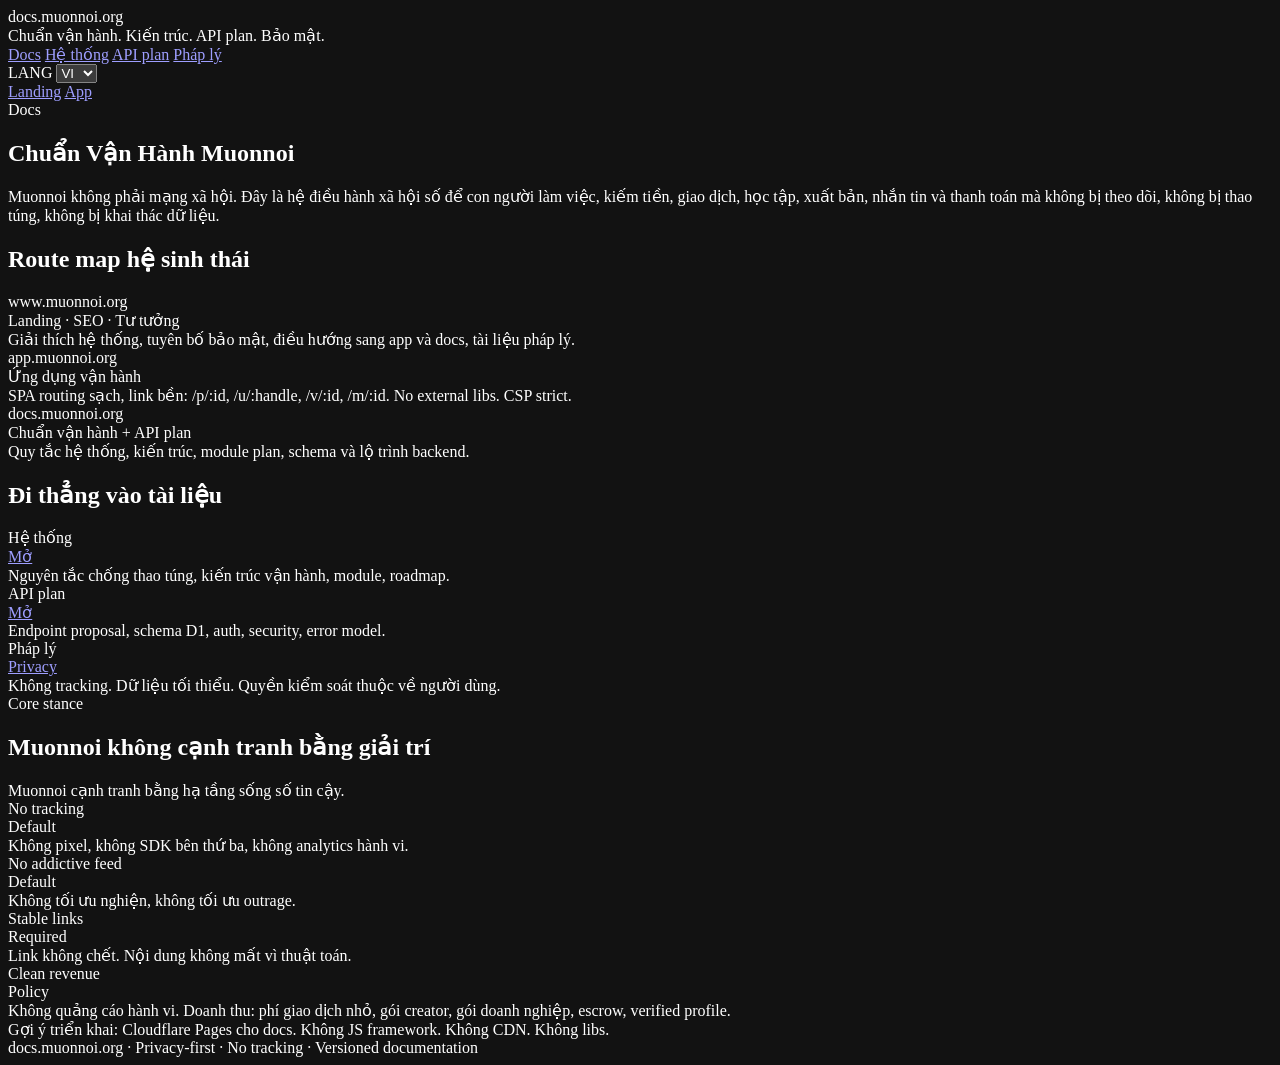
==== public/index.html @ 086cb1d3 "Create index.html" ====
<!doctype html>
<html lang="vi">
<head>
  <meta charset="utf-8"/>
  <meta name="viewport" content="width=device-width,initial-scale=1"/>
  <meta name="color-scheme" content="dark"/>
  <meta name="theme-color" content="#0b0f14"/>

  <title>Muonnoi Docs · Chuẩn vận hành Social Operating System</title>
  <meta name="description" content="Tài liệu chuẩn vận hành Muonnoi: tư tưởng hệ, nguyên tắc chống thao túng, kiến trúc Cloudflare Pages/Workers/D1, module plan, API plan, schema, bảo mật."/>
  <link rel="canonical" href="https://docs.muonnoi.org/"/>

  <link rel="alternate" hreflang="vi" href="https://docs.muonnoi.org/"/>
  <link rel="alternate" hreflang="en" href="https://docs.muonnoi.org/en/"/>
  <link rel="alternate" hreflang="x-default" href="https://docs.muonnoi.org/"/>

  <meta property="og:type" content="website"/>
  <meta property="og:site_name" content="Muonnoi"/>
  <meta property="og:title" content="Muonnoi Docs · Chuẩn vận hành Social Operating System"/>
  <meta property="og:description" content="Không feed gây nghiện. Không tracking. Chuẩn vận hành + kiến trúc + API plan."/>
  <meta property="og:url" content="https://docs.muonnoi.org/"/>

  <meta name="twitter:card" content="summary"/>
  <meta name="twitter:title" content="Muonnoi Docs"/>
  <meta name="twitter:description" content="Chuẩn vận hành + API plan + bảo mật."/>
  <link rel="stylesheet" href="/assets/style.css"/>
  <script type="application/ld+json">
  {
    "@context":"https://schema.org",
    "@type":"WebSite",
    "name":"Muonnoi Docs",
    "url":"https://docs.muonnoi.org/",
    "description":"Chuẩn vận hành Social Operating System của Muonnoi.",
    "publisher":{"@type":"Organization","name":"Muonnoi"}
  }
  </script>
</head>
<body>
  <header class="topbar">
    <div class="row">
      <div class="brand">
        <div class="logo" aria-hidden="true"></div>
        <div>
          <div class="brandTitle">docs.muonnoi.org</div>
          <div class="brandSub">Chuẩn vận hành. Kiến trúc. API plan. Bảo mật.</div>
        </div>
      </div>

      <nav class="nav" aria-label="Điều hướng">
        <a class="btn small ghost" href="/">Docs</a>
        <a class="btn small ghost" href="/system/">Hệ thống</a>
        <a class="btn small ghost" href="/api/">API plan</a>
        <a class="btn small ghost" href="/legal/privacy.html">Pháp lý</a>
      </nav>

      <div class="right">
        <div class="langWrap">
          <span class="langLabel">LANG</span>
          <select class="lang" id="langSelect" aria-label="Chọn ngôn ngữ">
            <option value="/" selected>VI</option>
            <option value="/en/">EN</option>
            <option value="/fr/">FR</option>
            <option value="/ja/">JA</option>
          </select>
          <span class="chev" aria-hidden="true"></span>
        </div>

        <a class="btn small" href="https://www.muonnoi.org/">Landing</a>
        <a class="btn small primary" href="https://app.muonnoi.org/">App</a>
      </div>
    </div>
  </header>

  <main class="wrap">
    <div class="grid">
      <section class="card">
        <div class="pad">
          <span class="tag">Docs</span>
          <h1>Chuẩn Vận Hành Muonnoi</h1>
          <div class="muted">
            Muonnoi không phải mạng xã hội. Đây là hệ điều hành xã hội số để con người làm việc, kiếm tiền, giao dịch, học tập, xuất bản, nhắn tin và thanh toán mà không bị theo dõi, không bị thao túng, không bị khai thác dữ liệu.
          </div>
        </div>

        <div class="pad panel">
          <h2>Route map hệ sinh thái</h2>
          <div class="list">
            <div class="item">
              <div class="itemTop">
                <div class="badge ok">www.muonnoi.org</div>
                <div class="badge">Landing · SEO · Tư tưởng</div>
              </div>
              <div class="itemBody">Giải thích hệ thống, tuyên bố bảo mật, điều hướng sang app và docs, tài liệu pháp lý.</div>
            </div>

            <div class="item">
              <div class="itemTop">
                <div class="badge ok">app.muonnoi.org</div>
                <div class="badge">Ứng dụng vận hành</div>
              </div>
              <div class="itemBody">SPA routing sạch, link bền: /p/:id, /u/:handle, /v/:id, /m/:id. No external libs. CSP strict.</div>
            </div>

            <div class="item">
              <div class="itemTop">
                <div class="badge ok">docs.muonnoi.org</div>
                <div class="badge">Chuẩn vận hành + API plan</div>
              </div>
              <div class="itemBody">Quy tắc hệ thống, kiến trúc, module plan, schema và lộ trình backend.</div>
            </div>
          </div>

          <div class="hr"></div>

          <h2>Đi thẳng vào tài liệu</h2>
          <div class="list">
            <div class="item">
              <div class="itemTop">
                <div class="badge">Hệ thống</div>
                <a class="btn small primary" href="/system/">Mở</a>
              </div>
              <div class="itemBody">Nguyên tắc chống thao túng, kiến trúc vận hành, module, roadmap.</div>
            </div>
            <div class="item">
              <div class="itemTop">
                <div class="badge">API plan</div>
                <a class="btn small primary" href="/api/">Mở</a>
              </div>
              <div class="itemBody">Endpoint proposal, schema D1, auth, security, error model.</div>
            </div>
            <div class="item">
              <div class="itemTop">
                <div class="badge">Pháp lý</div>
                <a class="btn small" href="/legal/privacy.html">Privacy</a>
              </div>
              <div class="itemBody">Không tracking. Dữ liệu tối thiểu. Quyền kiểm soát thuộc về người dùng.</div>
            </div>
          </div>
        </div>
      </section>

      <aside class="card">
        <div class="pad">
          <span class="tag">Core stance</span>
          <h2>Muonnoi không cạnh tranh bằng giải trí</h2>
          <div class="muted">Muonnoi cạnh tranh bằng hạ tầng sống số tin cậy.</div>

          <div class="hr"></div>

          <div class="list">
            <div class="item">
              <div class="itemTop"><div class="badge ok">No tracking</div><div class="badge">Default</div></div>
              <div class="itemBody">Không pixel, không SDK bên thứ ba, không analytics hành vi.</div>
            </div>
            <div class="item">
              <div class="itemTop"><div class="badge ok">No addictive feed</div><div class="badge">Default</div></div>
              <div class="itemBody">Không tối ưu nghiện, không tối ưu outrage.</div>
            </div>
            <div class="item">
              <div class="itemTop"><div class="badge ok">Stable links</div><div class="badge">Required</div></div>
              <div class="itemBody">Link không chết. Nội dung không mất vì thuật toán.</div>
            </div>
            <div class="item">
              <div class="itemTop"><div class="badge ok">Clean revenue</div><div class="badge">Policy</div></div>
              <div class="itemBody">Không quảng cáo hành vi. Doanh thu: phí giao dịch nhỏ, gói creator, gói doanh nghiệp, escrow, verified profile.</div>
            </div>
          </div>

          <div class="hr"></div>
          <div class="muted mono">
            Gợi ý triển khai: Cloudflare Pages cho docs. Không JS framework. Không CDN. Không libs.
          </div>
        </div>
      </aside>
    </div>

    <div class="footer">docs.muonnoi.org · Privacy-first · No tracking · Versioned documentation</div>
  </main>

  <script src="/assets/app.js"></script>
</body>
</html>
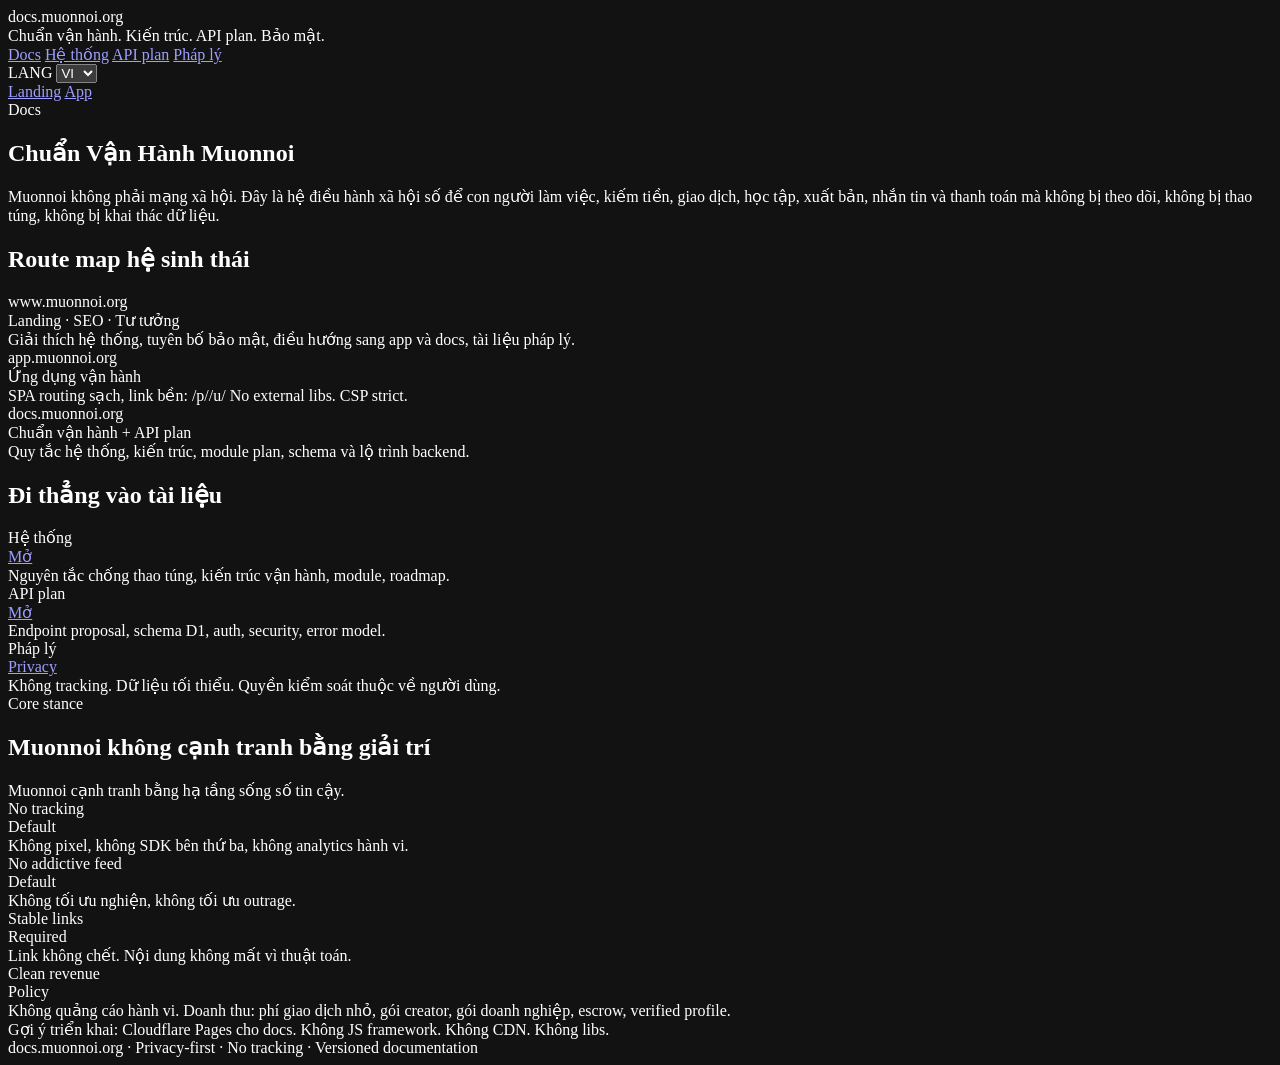
==== commit 467f252b: "Update index.html" ====
--- a/public/index.html
+++ b/public/index.html
@@ -98,7 +98,7 @@
                 <div class="badge ok">app.muonnoi.org</div>
                 <div class="badge">Ứng dụng vận hành</div>
               </div>
-              <div class="itemBody">SPA routing sạch, link bền: /p/:id, /u/:handle, /v/:id, /m/:id. No external libs. CSP strict.</div>
+              <div class="itemBody">SPA routing sạch, link bền: /p/<id>/u/<handle> No external libs. CSP strict.</div>
             </div>
 
             <div class="item">
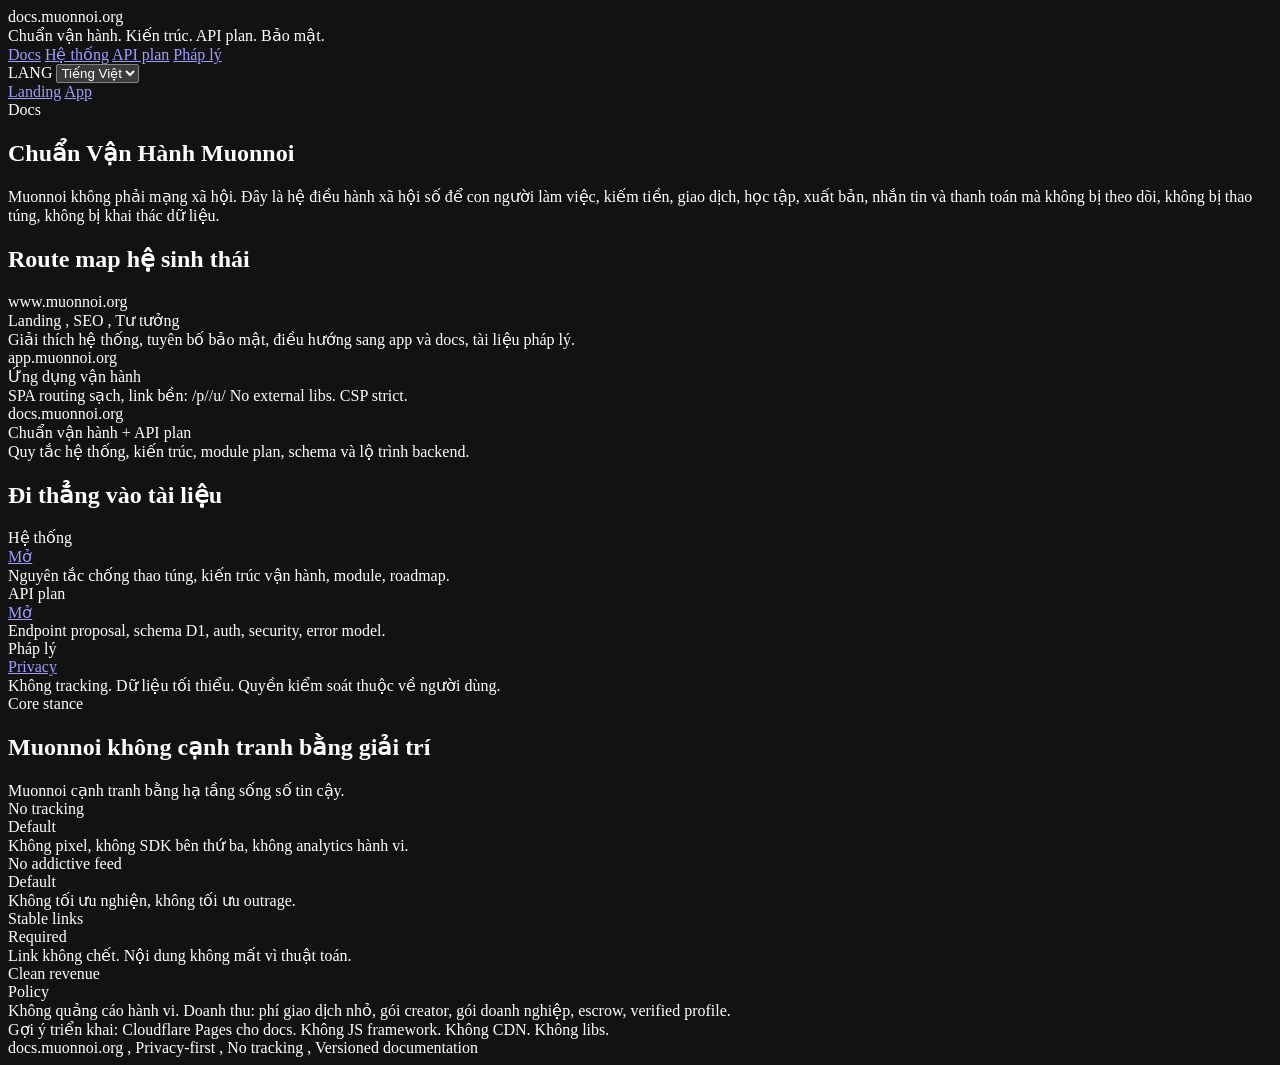
==== commit 261f300e: "feat(brand): align docs with Voice & Place v2.0 + SEO meta refresh - Replace legacy "Social Operatin" ====
--- a/public/index.html
+++ b/public/index.html
@@ -6,7 +6,7 @@
   <meta name="color-scheme" content="dark"/>
   <meta name="theme-color" content="#0b0f14"/>
 
-  <title>Muonnoi Docs · Chuẩn vận hành Social Operating System</title>
+  <title>Muonnoi Docs | Hạ tầng số cho đời sống thật</title>
   <meta name="description" content="Tài liệu chuẩn vận hành Muonnoi: tư tưởng hệ, nguyên tắc chống thao túng, kiến trúc Cloudflare Pages/Workers/D1, module plan, API plan, schema, bảo mật."/>
   <link rel="canonical" href="https://docs.muonnoi.org/"/>
 
@@ -16,7 +16,7 @@
 
   <meta property="og:type" content="website"/>
   <meta property="og:site_name" content="Muonnoi"/>
-  <meta property="og:title" content="Muonnoi Docs · Chuẩn vận hành Social Operating System"/>
+  <meta property="og:title" content="Muonnoi Docs | Hạ tầng số cho đời sống thật"/>
   <meta property="og:description" content="Không feed gây nghiện. Không tracking. Chuẩn vận hành + kiến trúc + API plan."/>
   <meta property="og:url" content="https://docs.muonnoi.org/"/>
 
@@ -30,10 +30,11 @@
     "@type":"WebSite",
     "name":"Muonnoi Docs",
     "url":"https://docs.muonnoi.org/",
-    "description":"Chuẩn vận hành Social Operating System của Muonnoi.",
+    "description":"Chuẩn vận hành Muôn Nơi — Hạ tầng số cho đời sống thật.",
     "publisher":{"@type":"Organization","name":"Muonnoi"}
   }
   </script>
+  <meta property="og:image" content="https://muonnoi.org/assets/brand/mn.svg" />
 </head>
 <body>
   <header class="topbar">
@@ -57,10 +58,10 @@
         <div class="langWrap">
           <span class="langLabel">LANG</span>
           <select class="lang" id="langSelect" aria-label="Chọn ngôn ngữ">
-            <option value="/" selected>VI</option>
-            <option value="/en/">EN</option>
-            <option value="/fr/">FR</option>
-            <option value="/ja/">JA</option>
+            <option value="/" selected>Tiếng Việt</option>
+            <option value="/en/">English</option>
+            <option value="/fr/">Français</option>
+            <option value="/ja/">日本語</option>
           </select>
           <span class="chev" aria-hidden="true"></span>
         </div>
@@ -88,7 +89,7 @@
             <div class="item">
               <div class="itemTop">
                 <div class="badge ok">www.muonnoi.org</div>
-                <div class="badge">Landing · SEO · Tư tưởng</div>
+                <div class="badge">Landing , SEO , Tư tưởng</div>
               </div>
               <div class="itemBody">Giải thích hệ thống, tuyên bố bảo mật, điều hướng sang app và docs, tài liệu pháp lý.</div>
             </div>
@@ -174,7 +175,7 @@
       </aside>
     </div>
 
-    <div class="footer">docs.muonnoi.org · Privacy-first · No tracking · Versioned documentation</div>
+    <div class="footer">docs.muonnoi.org , Privacy-first , No tracking , Versioned documentation</div>
   </main>
 
   <script src="/assets/app.js"></script>
